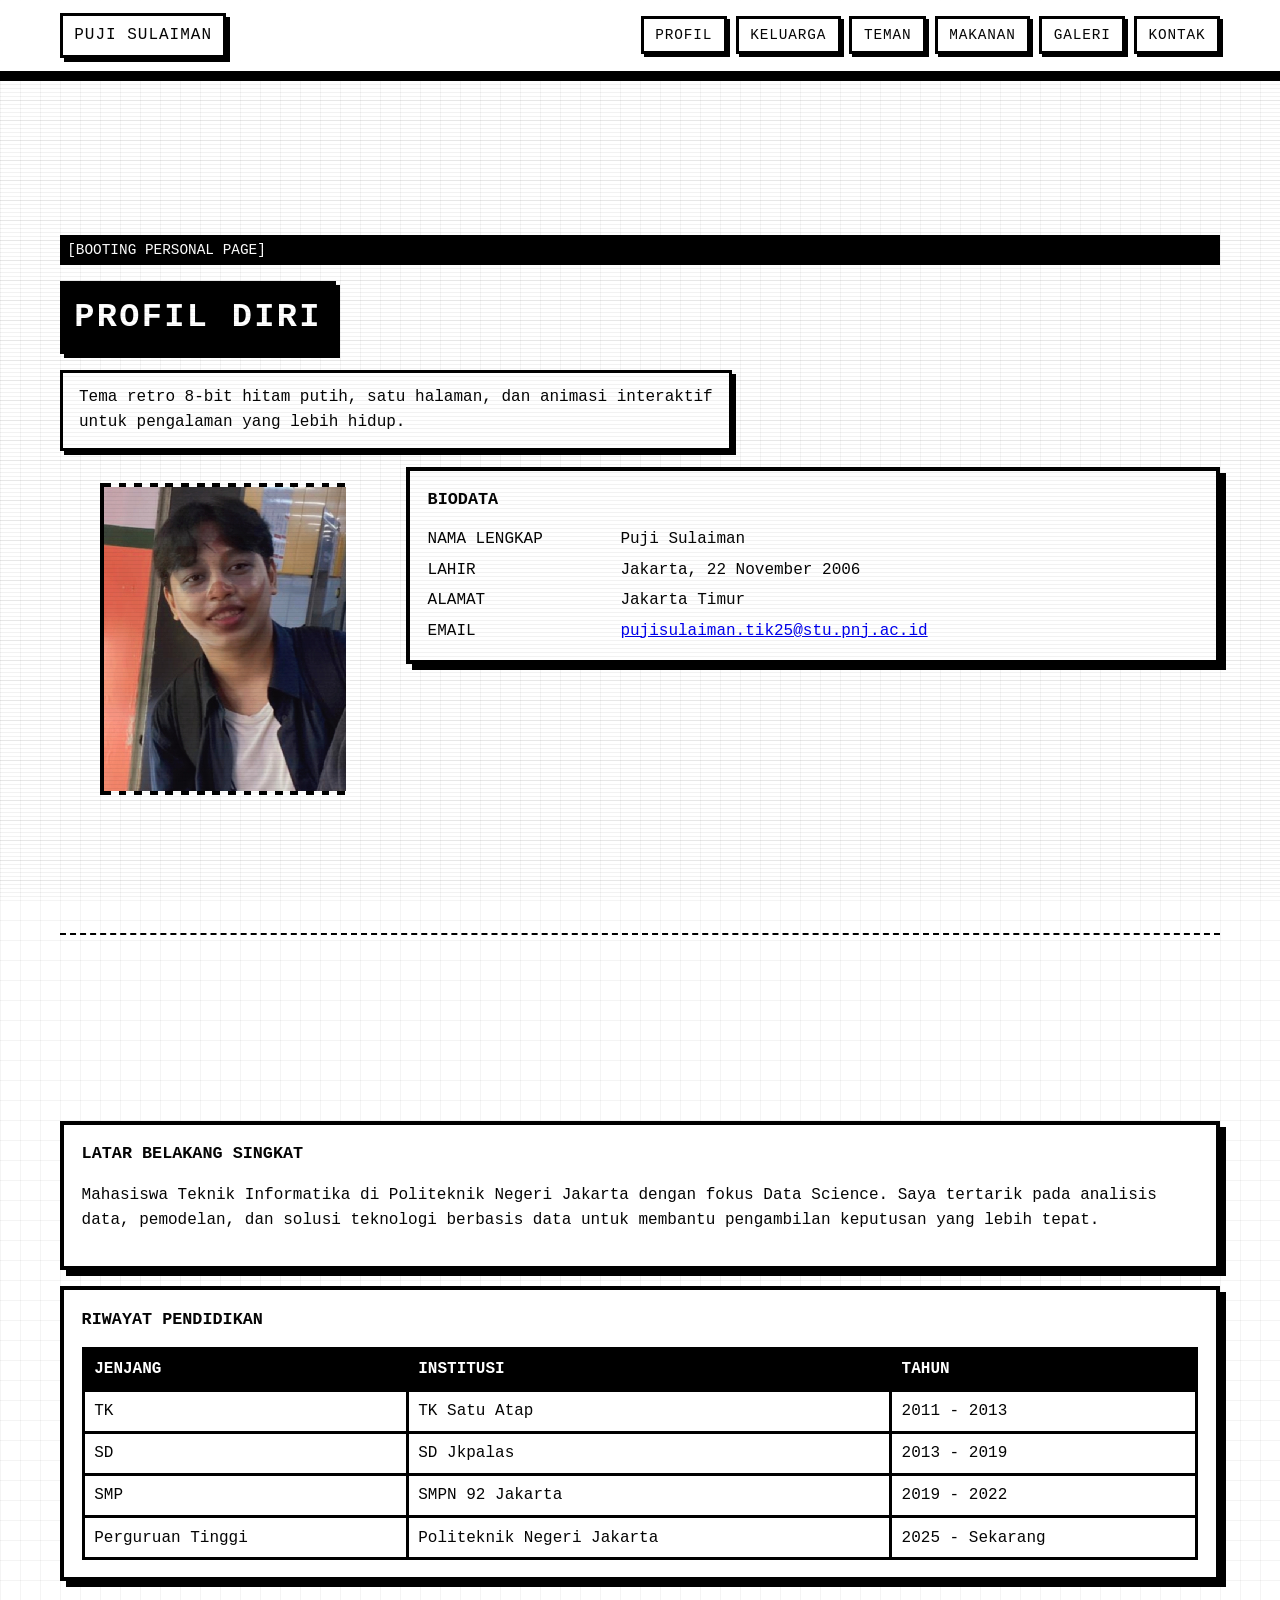
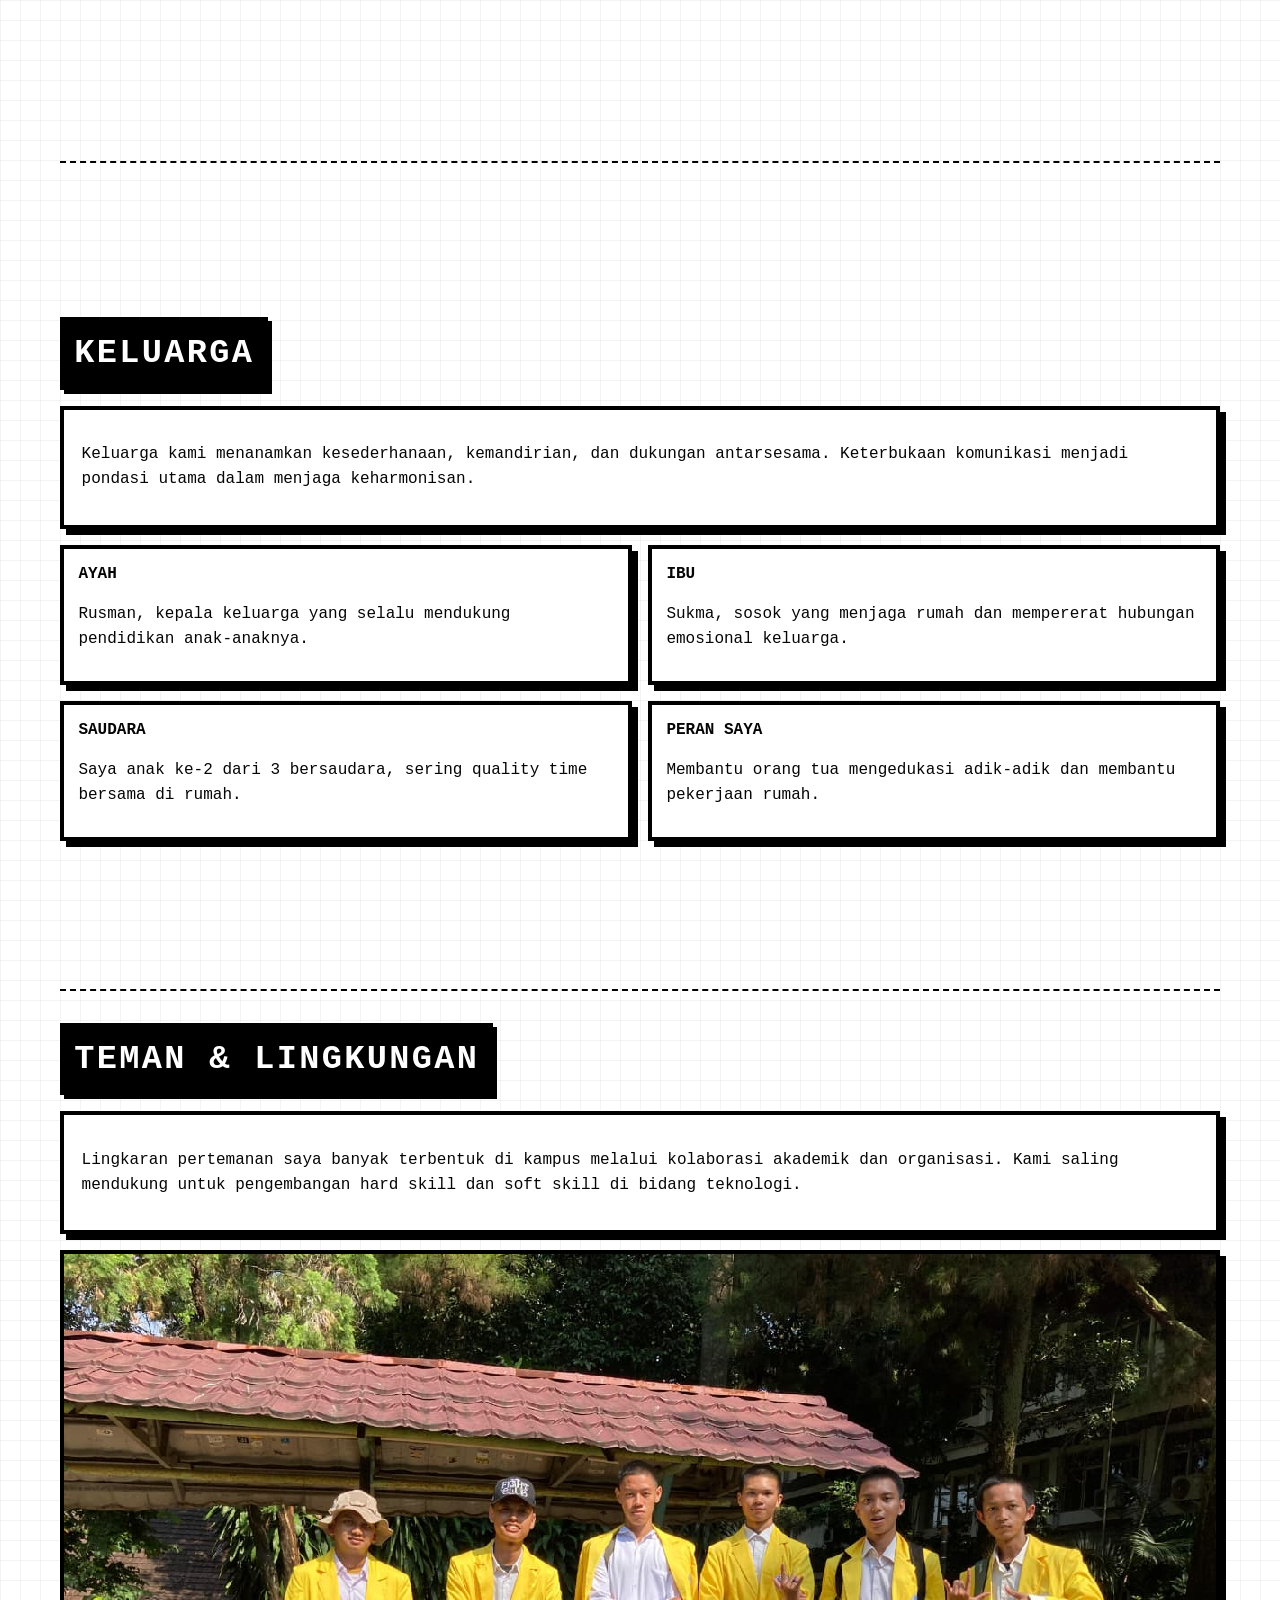
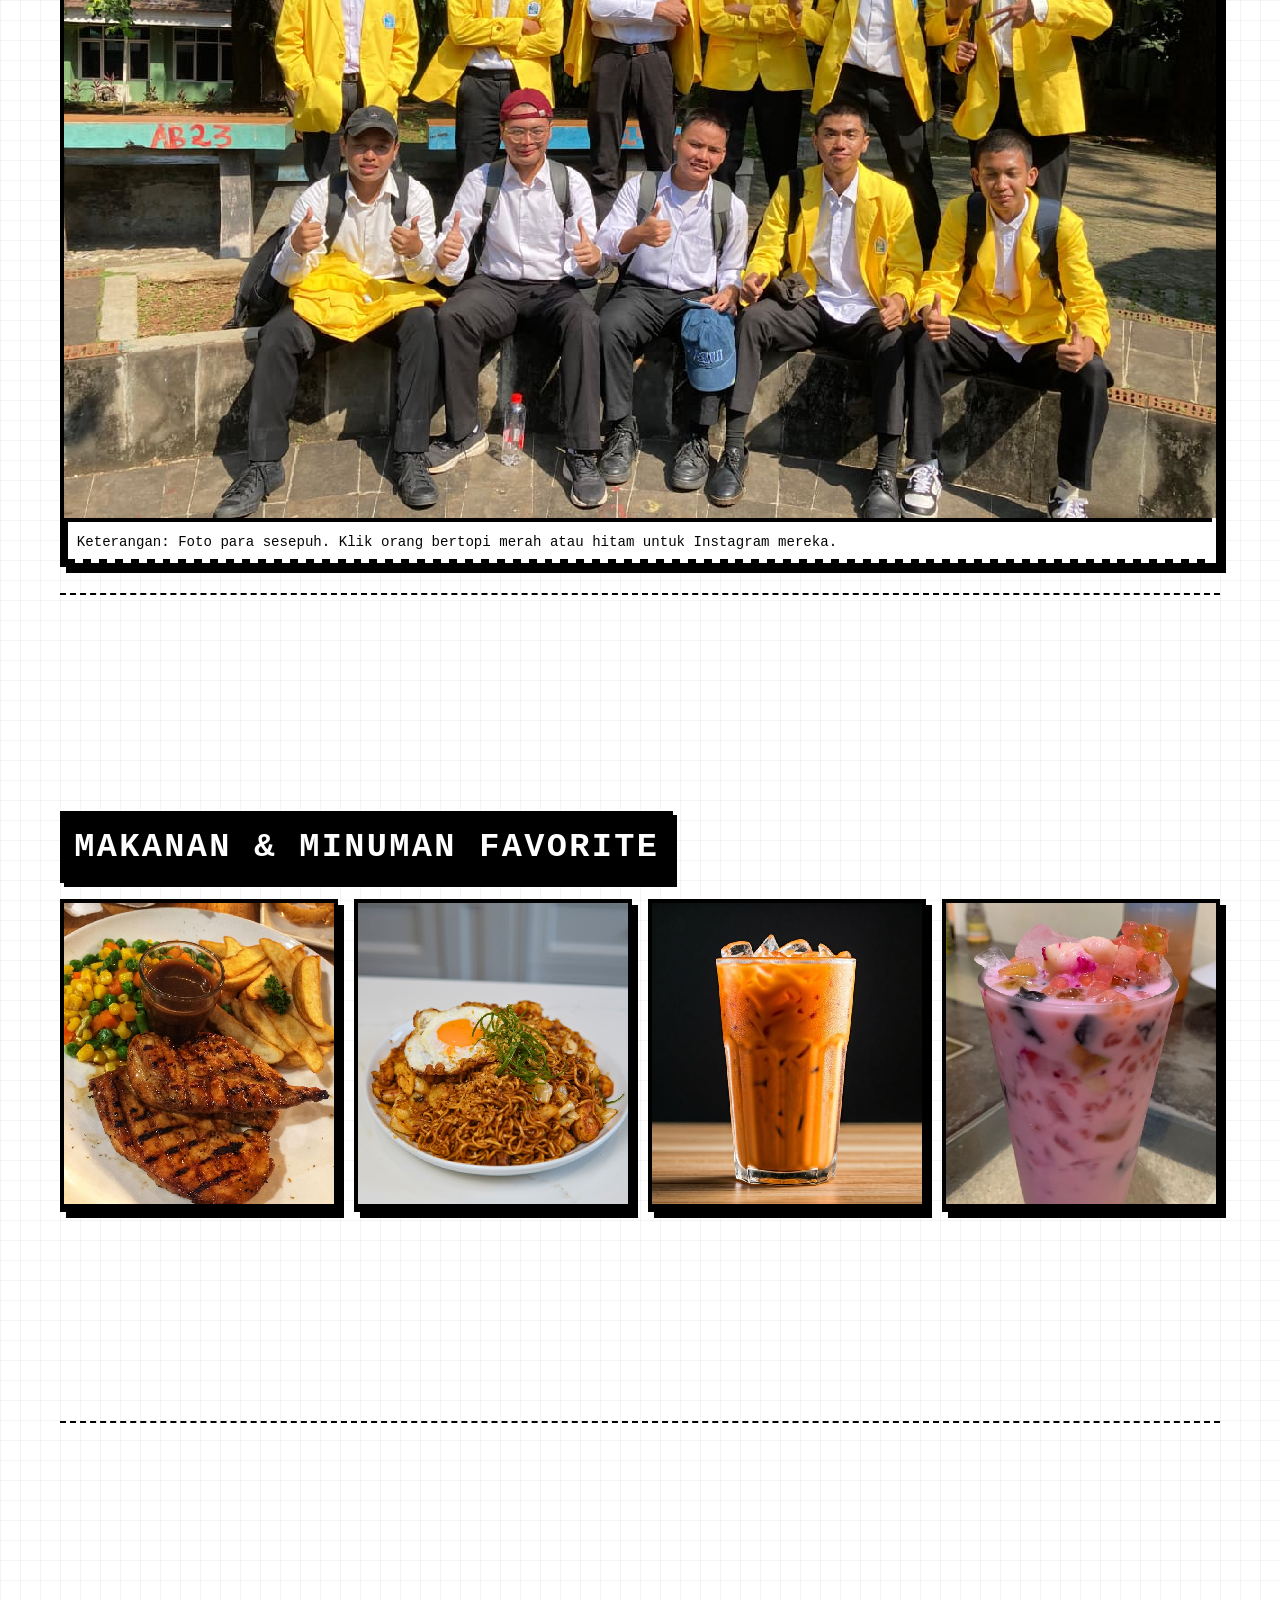
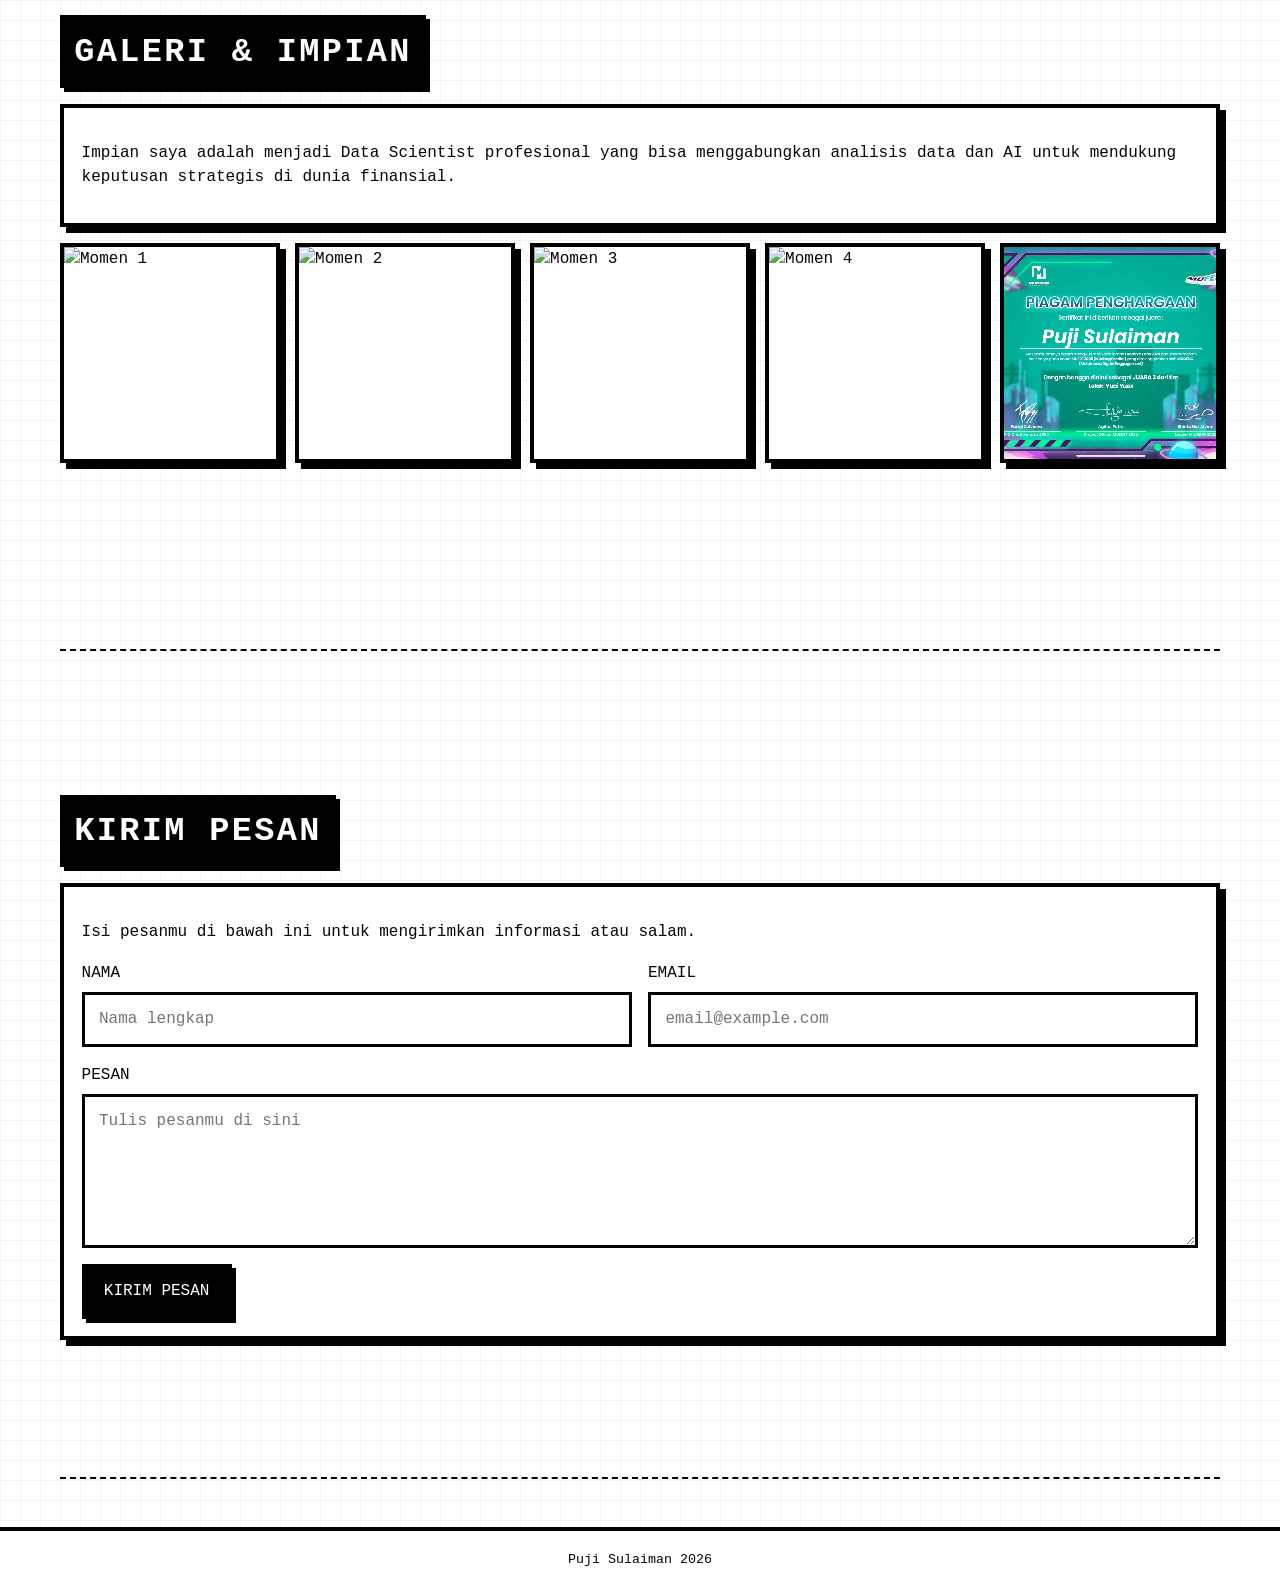
==== index.html @ 62169791 "first commit" ====
<!DOCTYPE html>
<html lang="id">
<head>
  <meta charset="UTF-8">
  <meta name="viewport" content="width=device-width, initial-scale=1.0">
  <meta name="description" content="Profil 8-bit satu halaman dengan efek scroll, hover, dan animasi.">
  <title>Profil Puji Sulaiman | One Page 8-bit</title>
  <link rel="stylesheet" href="css/style.css">
</head>
<body>
  <div class="scanline" aria-hidden="true"></div>

  <header class="site-header">
    <div class="site-header__inner">
      <a class="logo" href="#profil">Puji Sulaiman</a>
      <nav class="main-nav" aria-label="Menu utama">
        <ul>
          <li><a href="#profil">Profil</a></li>
          <li><a href="#keluarga">Keluarga</a></li>
          <li><a href="#teman">Teman</a></li>
          <li><a href="#makanan">Makanan</a></li>
          <li><a href="#galeri">Galeri</a></li>
          <li><a href="#kontak">Kontak</a></li>
        </ul>
      </nav>
    </div>
  </header>

  <main>
    <section id="profil" class="screen-panel intro-panel reveal">
      <p class="system-tag">[BOOTING PERSONAL PAGE]</p>
      <h1 class="page-title">Profil Diri</h1>
      <p class="lead">
        Tema retro 8-bit hitam putih, satu halaman, dan animasi interaktif untuk pengalaman yang lebih hidup.
      </p>
      <div class="hero-grid">
        <figure class="profile-photo animated-border">
          <img src="images/me.jpeg" alt="Foto diri pemilik halaman">
        </figure>

        <section class="card reveal">
          <h2>Biodata</h2>
          <dl class="biodata">
            <dt>Nama lengkap</dt>
            <dd>Puji Sulaiman</dd>
            <dt>Lahir</dt>
            <dd>Jakarta, 22 November 2006</dd>
            <dt>Alamat</dt>
            <dd>Jakarta Timur</dd>
            <dt>Email</dt>
            <dd><a href="mailto:pujisulaiman.tik25@stu.pnj.ac.id">pujisulaiman.tik25@stu.pnj.ac.id</a></dd>
          </dl>
        </section>
      </div>
    </section>

    <section class="screen-panel reveal">
      <div class="card">
        <h2>Latar belakang singkat</h2>
        <p>
          Mahasiswa Teknik Informatika di Politeknik Negeri Jakarta dengan fokus Data Science.
          Saya tertarik pada analisis data, pemodelan, dan solusi teknologi berbasis data untuk
          membantu pengambilan keputusan yang lebih tepat.
        </p>
      </div>
      <div class="card">
        <h2>Riwayat pendidikan</h2>
        <table class="edu">
          <thead>
            <tr>
              <th>Jenjang</th>
              <th>Institusi</th>
              <th>Tahun</th>
            </tr>
          </thead>
          <tbody>
            <tr>
              <td>TK</td>
              <td>TK Satu Atap</td>
              <td>2011 - 2013</td>
            </tr>
            <tr>
              <td>SD</td>
              <td>SD Jkpalas</td>
              <td>2013 - 2019</td>
            </tr>
            <tr>
              <td>SMP</td>
              <td>SMPN 92 Jakarta</td>
              <td>2019 - 2022</td>
            </tr>
            <tr>
              <td>Perguruan Tinggi</td>
              <td>Politeknik Negeri Jakarta</td>
              <td>2025 - Sekarang</td>
            </tr>
          </tbody>
        </table>
      </div>
    </section>

    <section id="keluarga" class="screen-panel reveal">
      <h2 class="section-title">Keluarga</h2>
      <div class="card">
        <p>
          Keluarga kami menanamkan kesederhanaan, kemandirian, dan dukungan antarsesama.
          Keterbukaan komunikasi menjadi pondasi utama dalam menjaga keharmonisan.
        </p>
      </div>
      <div class="grid-2">
        <article class="member-card reveal"><h3>Ayah</h3><p>Rusman, kepala keluarga yang selalu mendukung pendidikan anak-anaknya.</p></article>
        <article class="member-card reveal"><h3>Ibu</h3><p>Sukma, sosok yang menjaga rumah dan mempererat hubungan emosional keluarga.</p></article>
        <article class="member-card reveal"><h3>Saudara</h3><p>Saya anak ke-2 dari 3 bersaudara, sering quality time bersama di rumah.</p></article>
        <article class="member-card reveal"><h3>Peran Saya</h3><p>Membantu orang tua mengedukasi adik-adik dan membantu pekerjaan rumah.</p></article>
      </div>
    </section>

    <section id="teman" class="screen-panel reveal">
      <h2 class="section-title">Teman & Lingkungan</h2>
      <div class="card">
        <p>
          Lingkaran pertemanan saya banyak terbentuk di kampus melalui kolaborasi akademik dan organisasi.
          Kami saling mendukung untuk pengembangan hard skill dan soft skill di bidang teknologi.
        </p>
      </div>
      <figure class="wide-photo wide-photo--hotspots animated-border reveal">
        <div class="wide-photo__media">
          <img src="images/fren.jpeg" alt="Foto bersama teman">
          <a
            class="wide-photo__hotspot wide-photo__hotspot--jahir"
            href="https://www.instagram.com/jahirishere.js?igsh=ZWtrejhicGo3c2U="
            target="_blank"
            rel="noopener noreferrer"
            aria-label="Buka Instagram Jahir (topi merah)"
          ></a>
          <a
            class="wide-photo__hotspot wide-photo__hotspot--farkhan"
            href="https://www.instagram.com/farkhanabdilah_?igsh=OWkzNDl4azd2ZHVj"
            target="_blank"
            rel="noopener noreferrer"
            aria-label="Buka Instagram Farkhan (topi hitam)"
          ></a>
        </div>
        <figcaption>Keterangan: Foto para sesepuh. Klik orang bertopi merah atau hitam untuk Instagram mereka.</figcaption>
      </figure>
    </section>

    <section id="makanan" class="screen-panel reveal">
      <h2 class="section-title">Makanan & Minuman Favorite</h2>
      <div class="hobby-list">
        <article class="hobby-item reveal">
          <img src="images/ayam.jpg" alt="Steak Ayam" class="food-photo">
          <div class="food-info"><h3>Steak Ayam</h3><p>Rasanya kompleks dan teksturnya empuk.</p></div>
        </article>
        <article class="hobby-item reveal">
          <img src="images/mie.jpg" alt="Mie Goreng" class="food-photo">
          <div class="food-info"><h3>Mie Goreng</h3><p>Mudah dibuat, murah, dan cocok kapan saja.</p></div>
        </article>
        <article class="hobby-item reveal">
          <img src="images/teh.jpg" alt="Teh Tarik" class="food-photo">
          <div class="food-info"><h3>Teh Tarik</h3><p>Manisnya pas dan menyegarkan.</p></div>
        </article>
        <article class="hobby-item reveal">
          <img src="images/Es.jpg" alt="Es Teler" class="food-photo">
          <div class="food-info"><h3>Es Teler</h3><p>Manis dan isiannya bervariasi.</p></div>
        </article>
      </div>
    </section>

    <section id="galeri" class="screen-panel reveal">
      <h2 class="section-title">Galeri & Impian</h2>
      <div class="card">
        <p>
          Impian saya adalah menjadi Data Scientist profesional yang bisa menggabungkan analisis data dan AI
          untuk mendukung keputusan strategis di dunia finansial.
        </p>
      </div>
      <div class="gallery-grid">
        <div class="gallery-item reveal"><img src="images/1.jpeg" alt="Momen 1"></div>
        <div class="gallery-item reveal"><img src="images/2.jpeg" alt="Momen 2"></div>
        <div class="gallery-item reveal"><img src="images/3.jpeg" alt="Momen 3"></div>
        <div class="gallery-item reveal"><img src="images/4.jpeg" alt="Momen 4"></div>
        <div class="gallery-item reveal"><img src="images/5.jpeg" alt="Momen 5"></div>
      </div>
    </section>

    <section id="kontak" class="screen-panel reveal">
      <h2 class="section-title">Kirim Pesan</h2>
      <section class="card">
        <p>Isi pesanmu di bawah ini untuk mengirimkan informasi atau salam.</p>
        <form action="#" method="post" class="contact-form">
          <div class="contact-field">
            <label for="nama">Nama</label>
            <input type="text" id="nama" name="nama" placeholder="Nama lengkap" required>
          </div>
          <div class="contact-field">
            <label for="email">Email</label>
            <input type="email" id="email" name="email" placeholder="email@example.com" required>
          </div>
          <div class="contact-field contact-field--full">
            <label for="pesan">Pesan</label>
            <textarea id="pesan" name="pesan" rows="5" placeholder="Tulis pesanmu di sini" required></textarea>
          </div>
          <button type="submit" class="button">Kirim Pesan</button>
        </form>
      </section>
    </section>
  </main>

  <footer class="site-footer">
    <small>Puji Sulaiman 2026</small>
  </footer>
</body>
</html>
---- css/style.css ----
:root {
  --bg: #fff;
  --bg-soft: #f5f5f5;
  --ink: #050505;
  --ink-soft: #232323;
  --stroke: #000;
  --max: 1160px;
}

*,
*::before,
*::after {
  box-sizing: border-box;
}

html {
  scroll-behavior: smooth;
}

body {
  margin: 0;
  min-height: 100vh;
  color: var(--ink);
  background:
    linear-gradient(90deg, rgba(0, 0, 0, 0.045) 1px, transparent 1px) 0 0 / 20px 20px,
    linear-gradient(rgba(0, 0, 0, 0.045) 1px, transparent 1px) 0 0 / 20px 20px,
    var(--bg);
  font-family: Consolas, "Lucida Console", "Courier New", monospace;
  line-height: 1.55;
  animation: startup 0.9s steps(12) both;
}

.scanline {
  position: fixed;
  inset: 0;
  pointer-events: none;
  z-index: 5;
  background: repeating-linear-gradient(
    to bottom,
    rgba(0, 0, 0, 0.05) 0,
    rgba(0, 0, 0, 0.05) 1px,
    transparent 1px,
    transparent 4px
  );
}

.site-header {
  position: sticky;
  top: 0;
  z-index: 10;
  background: rgba(255, 255, 255, 0.95);
  border-bottom: 4px solid var(--stroke);
  box-shadow: 0 6px 0 #000;
  backdrop-filter: blur(2px);
}

.site-header__inner {
  width: min(100% - 1.3rem, var(--max));
  margin: 0 auto;
  padding: 0.8rem 0;
  display: flex;
  align-items: center;
  justify-content: space-between;
  gap: 1rem;
  flex-wrap: wrap;
}

.logo {
  color: var(--ink);
  text-decoration: none;
  text-transform: uppercase;
  letter-spacing: 1px;
  padding: 0.45rem 0.7rem;
  border: 3px solid var(--stroke);
  background: #fff;
  box-shadow: 4px 4px 0 #000;
}

.main-nav ul {
  margin: 0;
  padding: 0;
  list-style: none;
  display: flex;
  flex-wrap: wrap;
  gap: 0.55rem;
}

.main-nav a {
  text-decoration: none;
  color: var(--ink);
  text-transform: uppercase;
  font-size: 0.9rem;
  letter-spacing: 0.06em;
  padding: 0.5rem 0.72rem;
  border: 3px solid var(--stroke);
  box-shadow: 3px 3px 0 #000;
  background: #fff;
  transition: transform 0.2s steps(3), box-shadow 0.2s steps(3), background 0.2s;
}

.main-nav a:hover,
.main-nav a:focus-visible {
  transform: translate(2px, 2px);
  box-shadow: 1px 1px 0 #000;
  background: #000;
  color: #fff;
}

main {
  width: min(100% - 1.3rem, var(--max));
  margin: 0 auto;
  padding: 2rem 0 3rem;
}

.screen-panel {
  min-height: 92vh;
  padding: 2rem 0 1.6rem;
  border-bottom: 2px dashed #000;
  display: grid;
  align-content: center;
  gap: 1rem;
}

.system-tag {
  margin: 0;
  font-size: 0.9rem;
  background: #000;
  color: #fff;
  display: inline-block;
  padding: 0.25rem 0.45rem;
}

.page-title,
.section-title {
  margin: 0;
  text-transform: uppercase;
  letter-spacing: 0.07em;
  font-size: clamp(1.4rem, 3.2vw, 2.1rem);
  background: #000;
  color: #fff;
  padding: 0.45rem 0.7rem;
  border: 3px solid #000;
  display: inline-block;
  width: fit-content;
  box-shadow: 4px 4px 0 #000;
}

.lead {
  margin: 0;
  max-width: 70ch;
  border: 3px solid #000;
  padding: 0.8rem 1rem;
  background: #fff;
  box-shadow: 4px 4px 0 #000;
}

.hero-grid {
  display: grid;
  gap: 1rem;
}

@media (min-width: 800px) {
  .hero-grid {
    grid-template-columns: minmax(220px, 330px) 1fr;
    align-items: start;
  }
}

.card,
.member-card,
.hobby-item,
.gallery-item,
.wide-photo {
  border: 4px solid #000;
  background: #fff;
  box-shadow: 6px 6px 0 #000;
}

.card {
  padding: 1.05rem 1.1rem;
}

.card h2 {
  margin-top: 0;
  font-size: 1.05rem;
  text-transform: uppercase;
}

.animated-border {
  position: relative;
  overflow: hidden;
}

.animated-border::before {
  content: "";
  position: absolute;
  inset: 0;
  pointer-events: none;
  border: 4px solid transparent;
  border-image: repeating-linear-gradient(
    90deg,
    #000 0 8px,
    #fff 8px 16px
  ) 1;
  animation: borderMove 4s linear infinite;
}

.profile-photo {
  aspect-ratio: 4 / 5;
  background: var(--bg-soft);
  transform-origin: center;
  animation: sway 6s ease-in-out infinite;
  transition: transform 0.35s ease;
}

.profile-photo:hover {
  transform: rotate(2deg) scale(1.03);
}

.profile-photo img,
.wide-photo img,
.food-photo,
.gallery-item img {
  width: 100%;
  height: 100%;
  object-fit: cover;
  display: block;
  image-rendering: pixelated;
}

.wide-photo {
  margin: 0;
  overflow: hidden;
  transition: transform 0.3s ease;
}

.wide-photo:hover {
  transform: perspective(1100px) rotateX(2deg) rotateY(-2deg) translateY(-4px);
}

/* Area klik di atas foto (persentase relatif ke gambar; sesuaikan jika crop beda) */
.wide-photo__media {
  position: relative;
  display: block;
  overflow: hidden;
}

.wide-photo--hotspots .wide-photo__media img {
  height: auto;
}

.wide-photo__hotspot {
  position: absolute;
  z-index: 2;
  cursor: pointer;
  border: 0;
  padding: 0;
  background: transparent;
  transition: box-shadow 0.2s ease, outline-offset 0.2s ease;
}

.wide-photo__hotspot:hover {
  box-shadow: inset 0 0 0 3px rgba(0, 0, 0, 0.35);
}

.wide-photo__hotspot:focus-visible {
  outline: 3px solid #000;
  outline-offset: -3px;
  box-shadow: inset 0 0 0 2px #fff;
}

/* Jahir — depan, topi merah, sekitar kedua dari kiri */
.wide-photo__hotspot--jahir {
  left: 20%;
  top: 48%;
  width: 15%;
  height: 42%;
}

/* Farkhan — belakang, topi hitam, sekitar kedua dari kiri */
.wide-photo__hotspot--farkhan {
  left: 15%;
  top: 6%;
  width: 14%;
  height: 40%;
}

.wide-photo figcaption {
  border-top: 4px solid #000;
  padding: 0.6rem 0.8rem;
  font-size: 0.88rem;
}

dl.biodata {
  display: grid;
  grid-template-columns: minmax(130px, 180px) 1fr;
  gap: 0.35rem 0.8rem;
  margin: 0;
}

dl.biodata dt {
  text-transform: uppercase;
}

dl.biodata dd {
  margin: 0;
}

.grid-2 {
  display: grid;
  gap: 1rem;
}

@media (min-width: 760px) {
  .grid-2 {
    grid-template-columns: repeat(2, minmax(0, 1fr));
  }
}

.member-card {
  padding: 0.8rem 0.9rem;
  transition: transform 0.2s steps(3), box-shadow 0.2s steps(3);
}

.member-card:hover,
.hobby-item:hover,
.gallery-item:hover,
.card:hover {
  transform: translate(-2px, -2px);
  box-shadow: 8px 8px 0 #000;
}

.member-card h3,
.food-info h3 {
  margin: 0 0 0.35rem;
  text-transform: uppercase;
  font-size: 1rem;
}

.hobby-list {
  display: grid;
  grid-template-columns: repeat(auto-fit, minmax(220px, 1fr));
  gap: 1rem;
}

.hobby-item {
  overflow: hidden;
  transition: transform 0.2s steps(3), box-shadow 0.2s steps(3);
}

.food-photo {
  aspect-ratio: 4 / 3;
  border-bottom: 4px solid #000;
  transition: transform 0.35s ease;
}

.hobby-item:hover .food-photo {
  transform: scale(1.07);
}

.food-info {
  padding: 0.7rem 0.8rem;
}

.food-info p {
  margin: 0;
}

.gallery-grid {
  display: grid;
  grid-template-columns: repeat(auto-fit, minmax(180px, 1fr));
  gap: 0.95rem;
}

.gallery-item {
  aspect-ratio: 1 / 1;
  overflow: hidden;
  transition: transform 0.2s steps(3), box-shadow 0.2s steps(3);
}

table.edu {
  width: 100%;
  border-collapse: collapse;
}

table.edu th,
table.edu td {
  border: 3px solid #000;
  padding: 0.45rem 0.6rem;
  text-align: left;
}

table.edu thead {
  background: #000;
  color: #fff;
  text-transform: uppercase;
}

.contact-form {
  display: grid;
  gap: 1rem;
}

@media (min-width: 760px) {
  .contact-form {
    grid-template-columns: repeat(2, minmax(0, 1fr));
  }

  .contact-field--full,
  .button {
    grid-column: 1 / -1;
  }
}

.contact-field {
  display: grid;
  gap: 0.4rem;
}

.contact-field label {
  text-transform: uppercase;
}

.contact-field input,
.contact-field textarea {
  width: 100%;
  border: 3px solid #000;
  background: #fff;
  padding: 0.75rem 0.9rem;
  font: inherit;
}

.button {
  width: fit-content;
  border: 3px solid #000;
  background: #000;
  color: #fff;
  font: inherit;
  text-transform: uppercase;
  padding: 0.75rem 1.2rem;
  box-shadow: 4px 4px 0 #000;
  cursor: pointer;
  transition: transform 0.2s steps(3), box-shadow 0.2s steps(3), background 0.2s;
}

.button:hover {
  transform: translate(-2px, -2px);
  box-shadow: 7px 7px 0 #000;
  background: #1d1d1d;
}

.site-footer {
  border-top: 4px solid #000;
  background: #fff;
  text-align: center;
  padding: 1rem;
}

.reveal {
  animation: fadeInUp both;
  animation-timeline: view();
  animation-range: entry 10% cover 35%;
}

@supports not (animation-timeline: view()) {
  .reveal {
    animation: fadeInUp 0.85s ease both;
  }
}

@keyframes sway {
  0%,
  100% { transform: rotate(0deg); }
  25% { transform: rotate(-2.2deg); }
  50% { transform: rotate(0deg); }
  75% { transform: rotate(2.2deg); }
}

@keyframes borderMove {
  0% { transform: translateX(0); }
  100% { transform: translateX(16px); }
}

@keyframes fadeInUp {
  from {
    opacity: 0.05;
    transform: translateY(34px) scale(0.98);
    filter: blur(2px);
  }
  to {
    opacity: 1;
    transform: translateY(0) scale(1);
    filter: blur(0);
  }
}

@keyframes startup {
  from {
    opacity: 0;
    letter-spacing: 0.03em;
  }
  to {
    opacity: 1;
    letter-spacing: 0;
  }
}

@media (max-width: 680px) {
  .site-header__inner {
    justify-content: center;
  }

  .logo {
    width: 100%;
    text-align: center;
  }

  .main-nav {
    width: 100%;
  }

  .main-nav ul {
    justify-content: center;
  }

  .screen-panel {
    min-height: auto;
    padding-top: 1.3rem;
  }
}
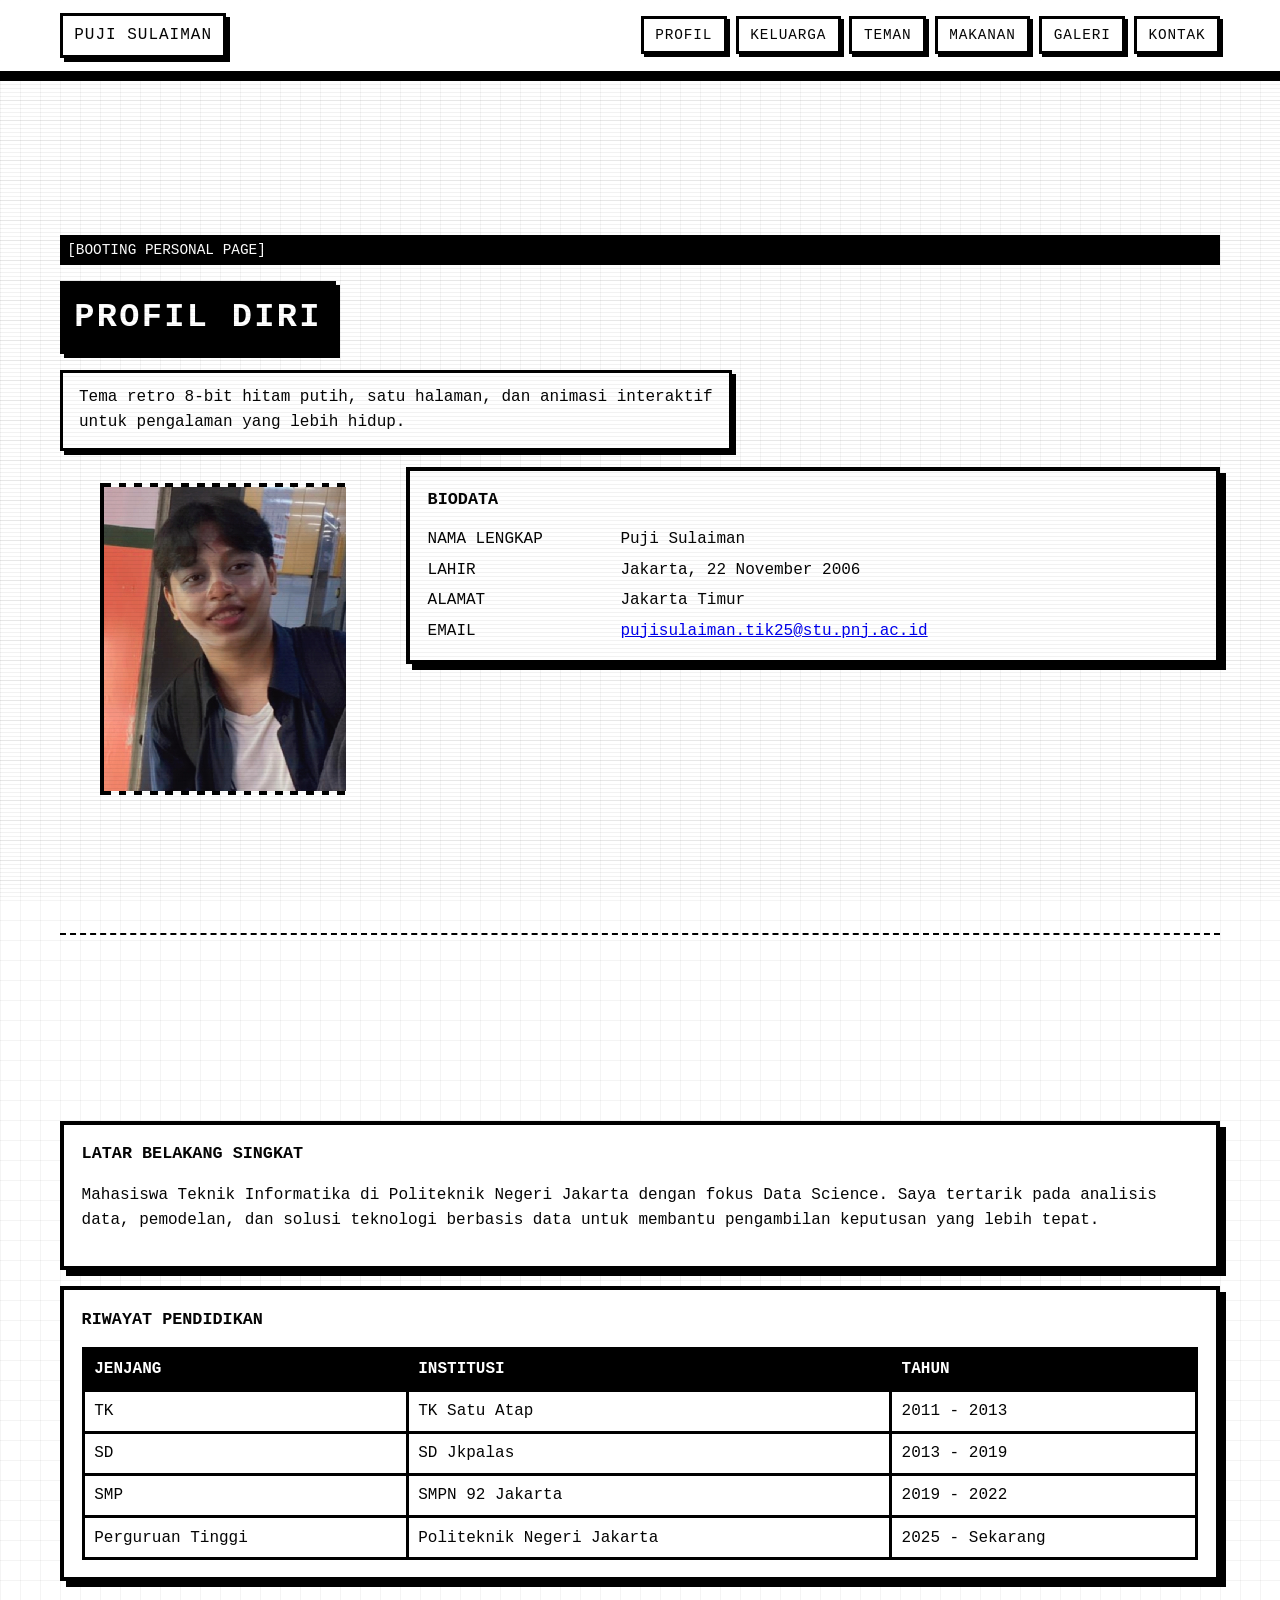
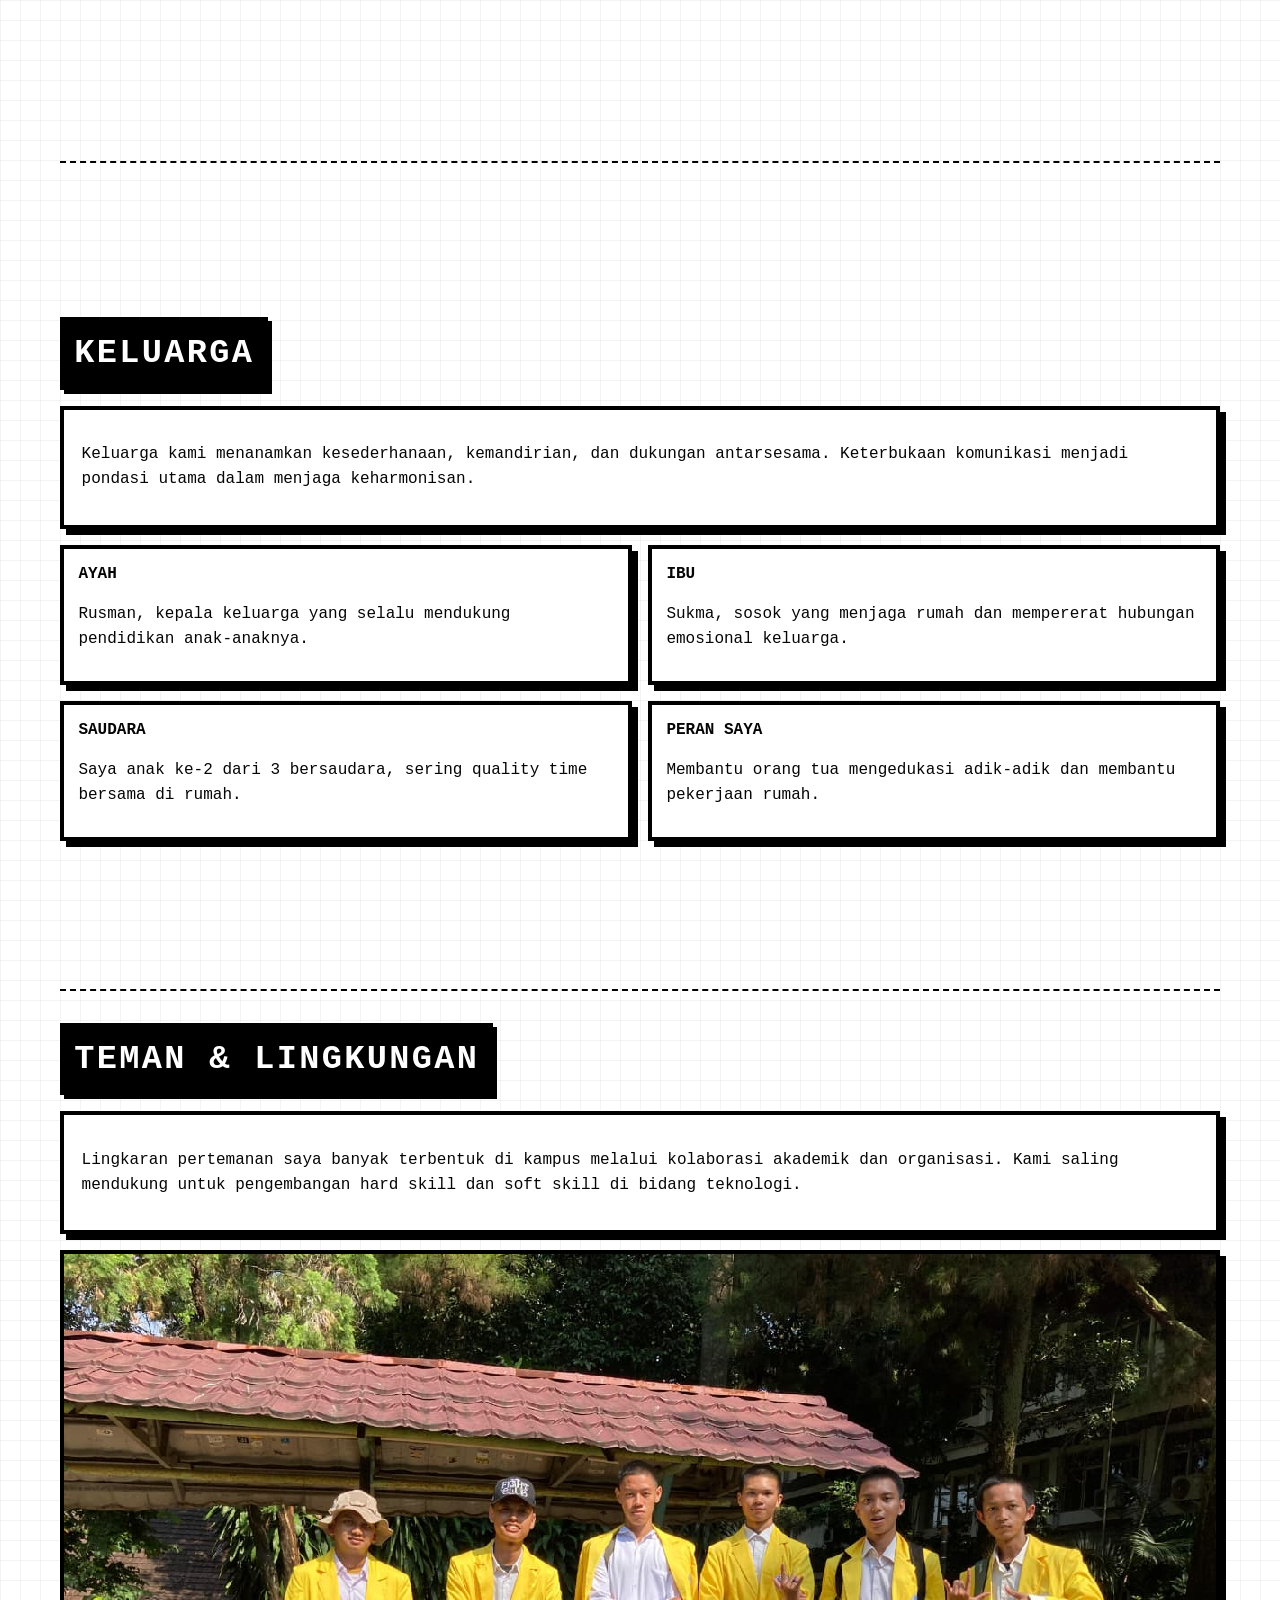
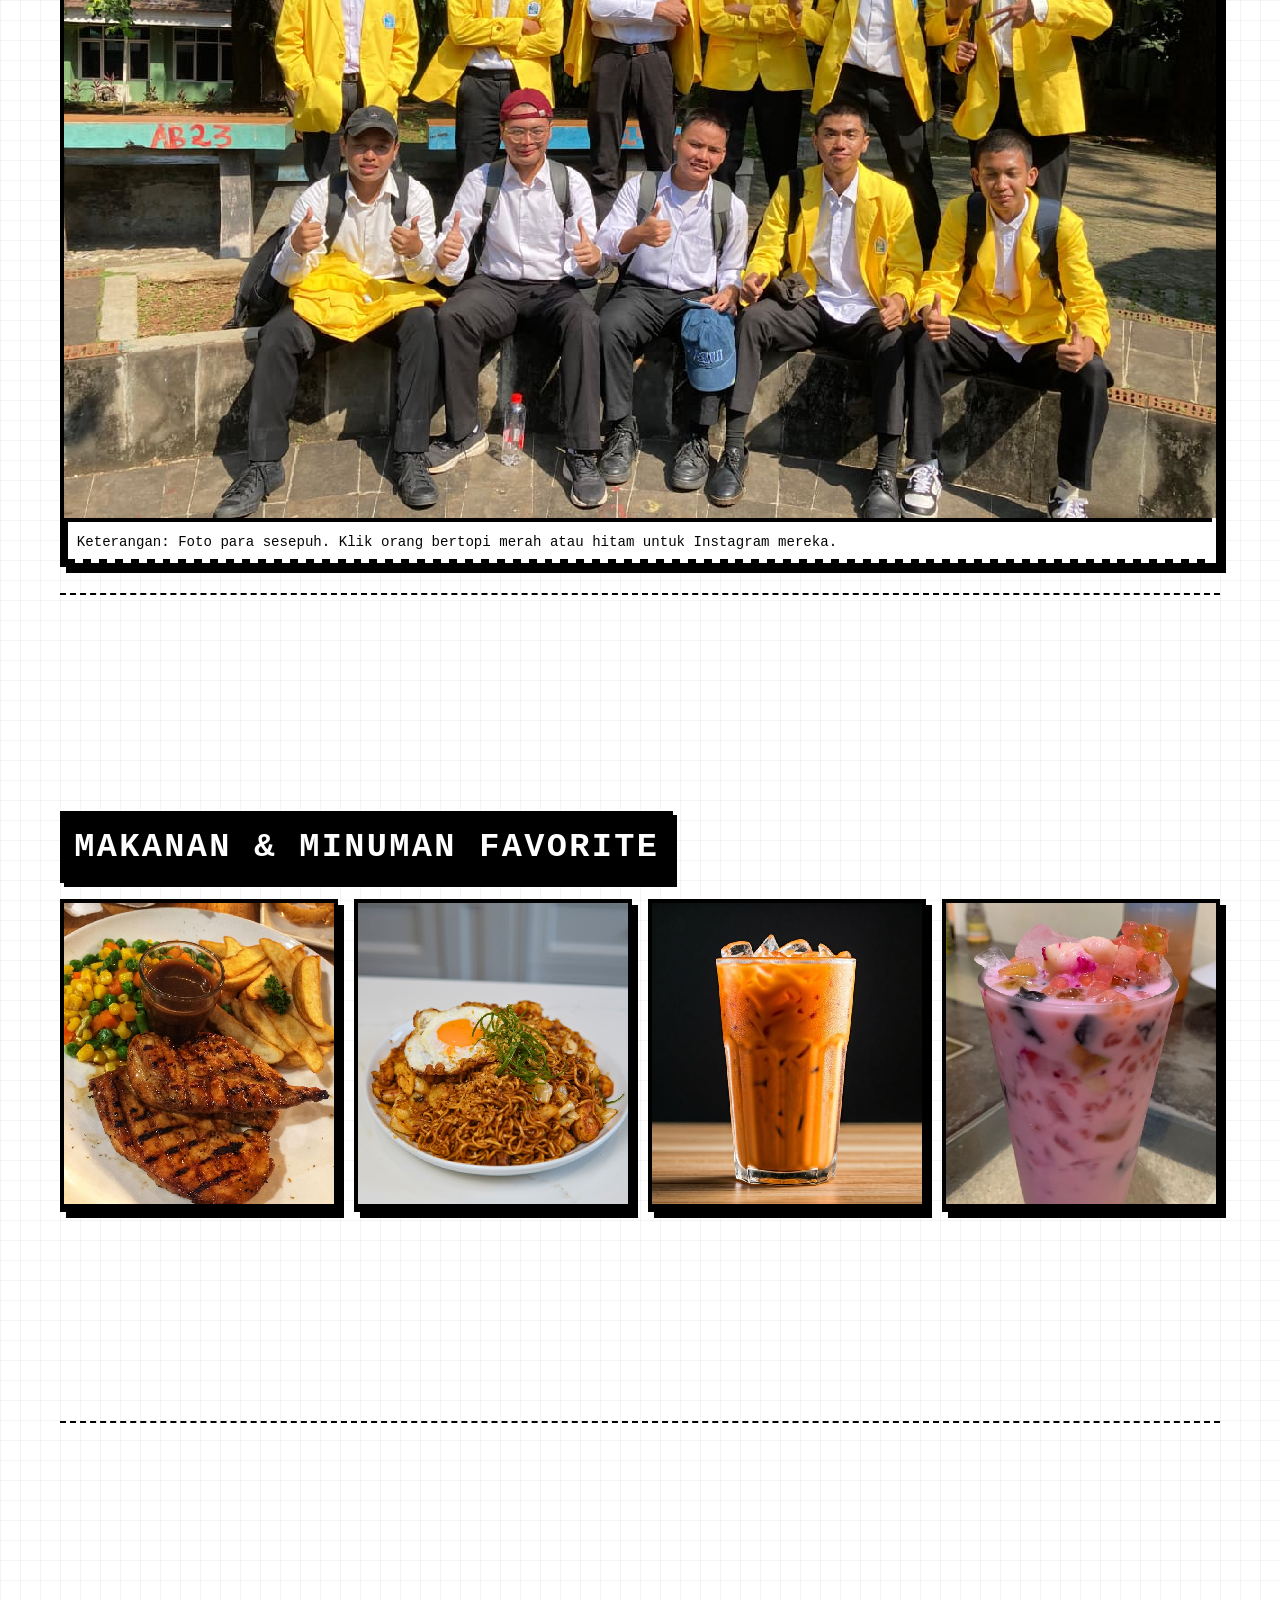
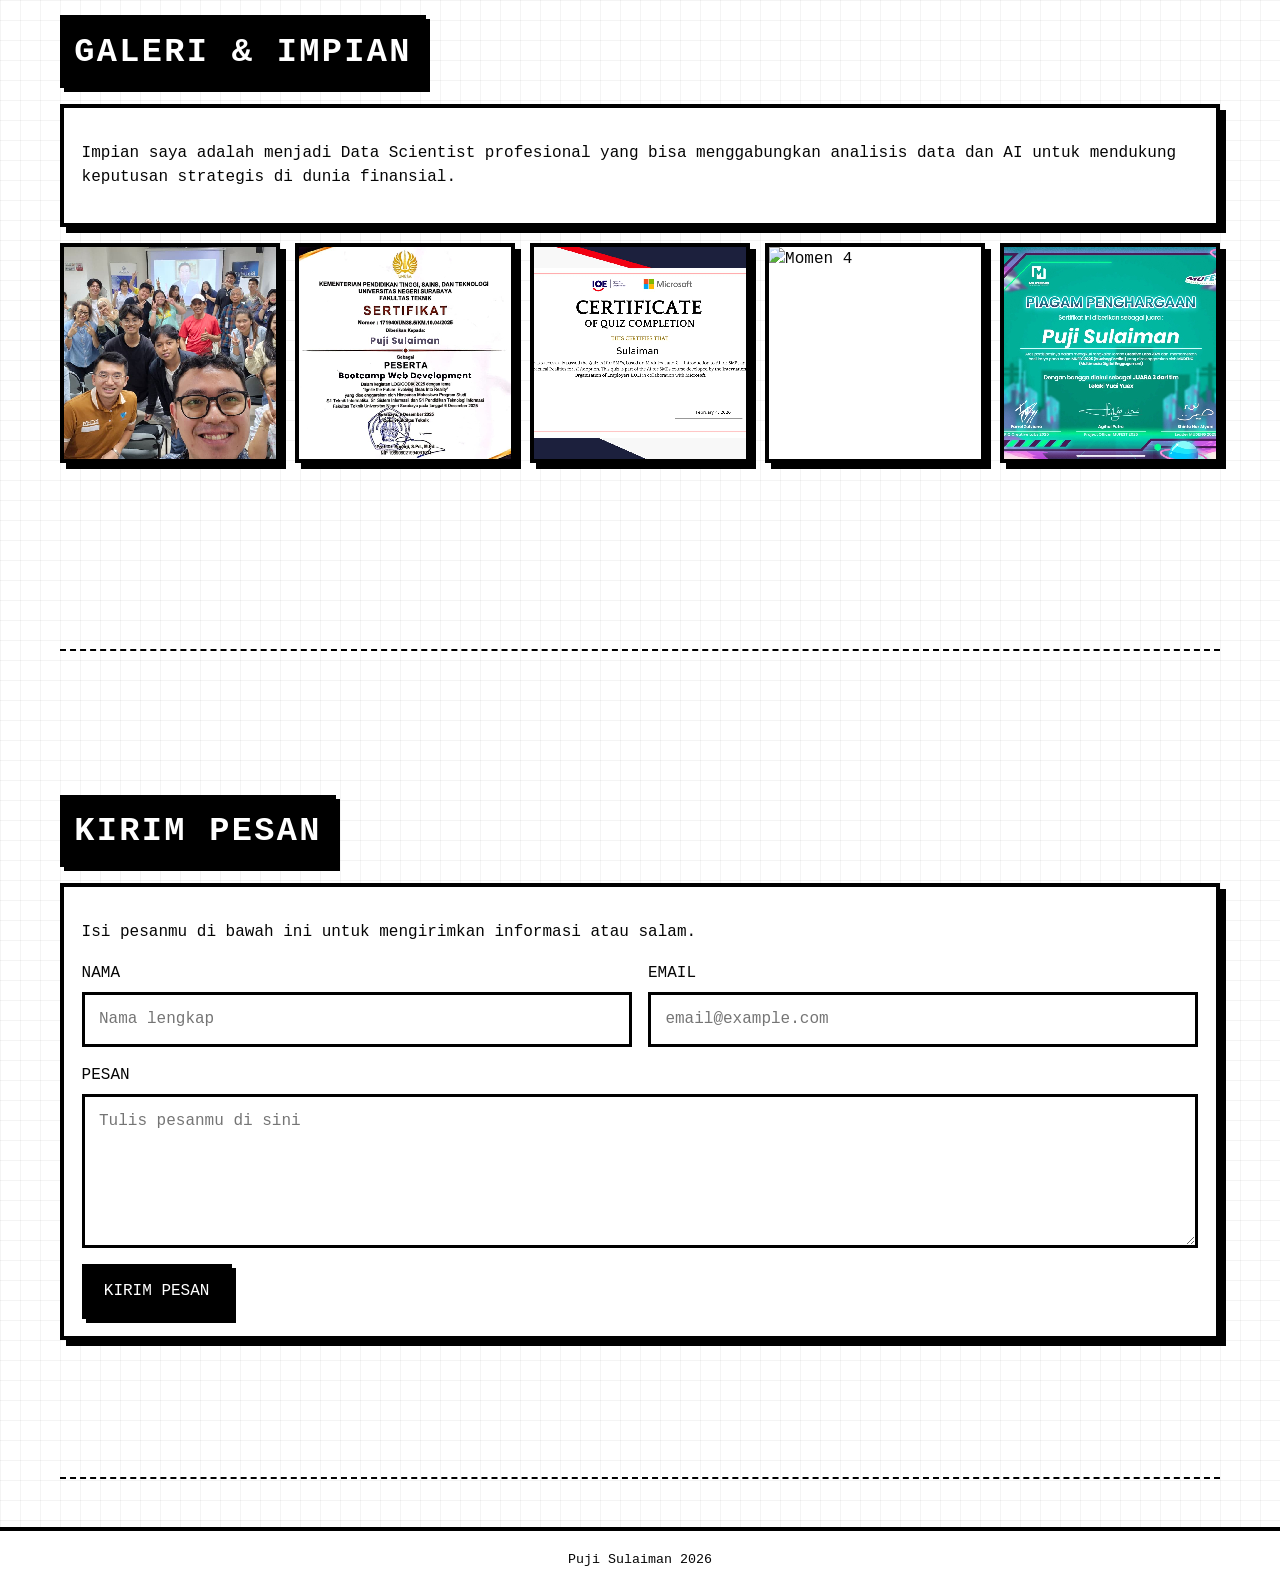
==== commit b137a8d8: "Update index.html" ====
--- a/index.html
+++ b/index.html
@@ -176,9 +176,9 @@
         </p>
       </div>
       <div class="gallery-grid">
-        <div class="gallery-item reveal"><img src="images/1.jpeg" alt="Momen 1"></div>
-        <div class="gallery-item reveal"><img src="images/2.jpeg" alt="Momen 2"></div>
-        <div class="gallery-item reveal"><img src="images/3.jpeg" alt="Momen 3"></div>
+        <div class="gallery-item reveal"><img src="images/net.jpeg" alt="Momen 1"></div>
+        <div class="gallery-item reveal"><img src="images/ser.jpeg" alt="Momen 2"></div>
+        <div class="gallery-item reveal"><img src="images/mic.jpeg" alt="Momen 3"></div>
         <div class="gallery-item reveal"><img src="images/4.jpeg" alt="Momen 4"></div>
         <div class="gallery-item reveal"><img src="images/5.jpeg" alt="Momen 5"></div>
       </div>
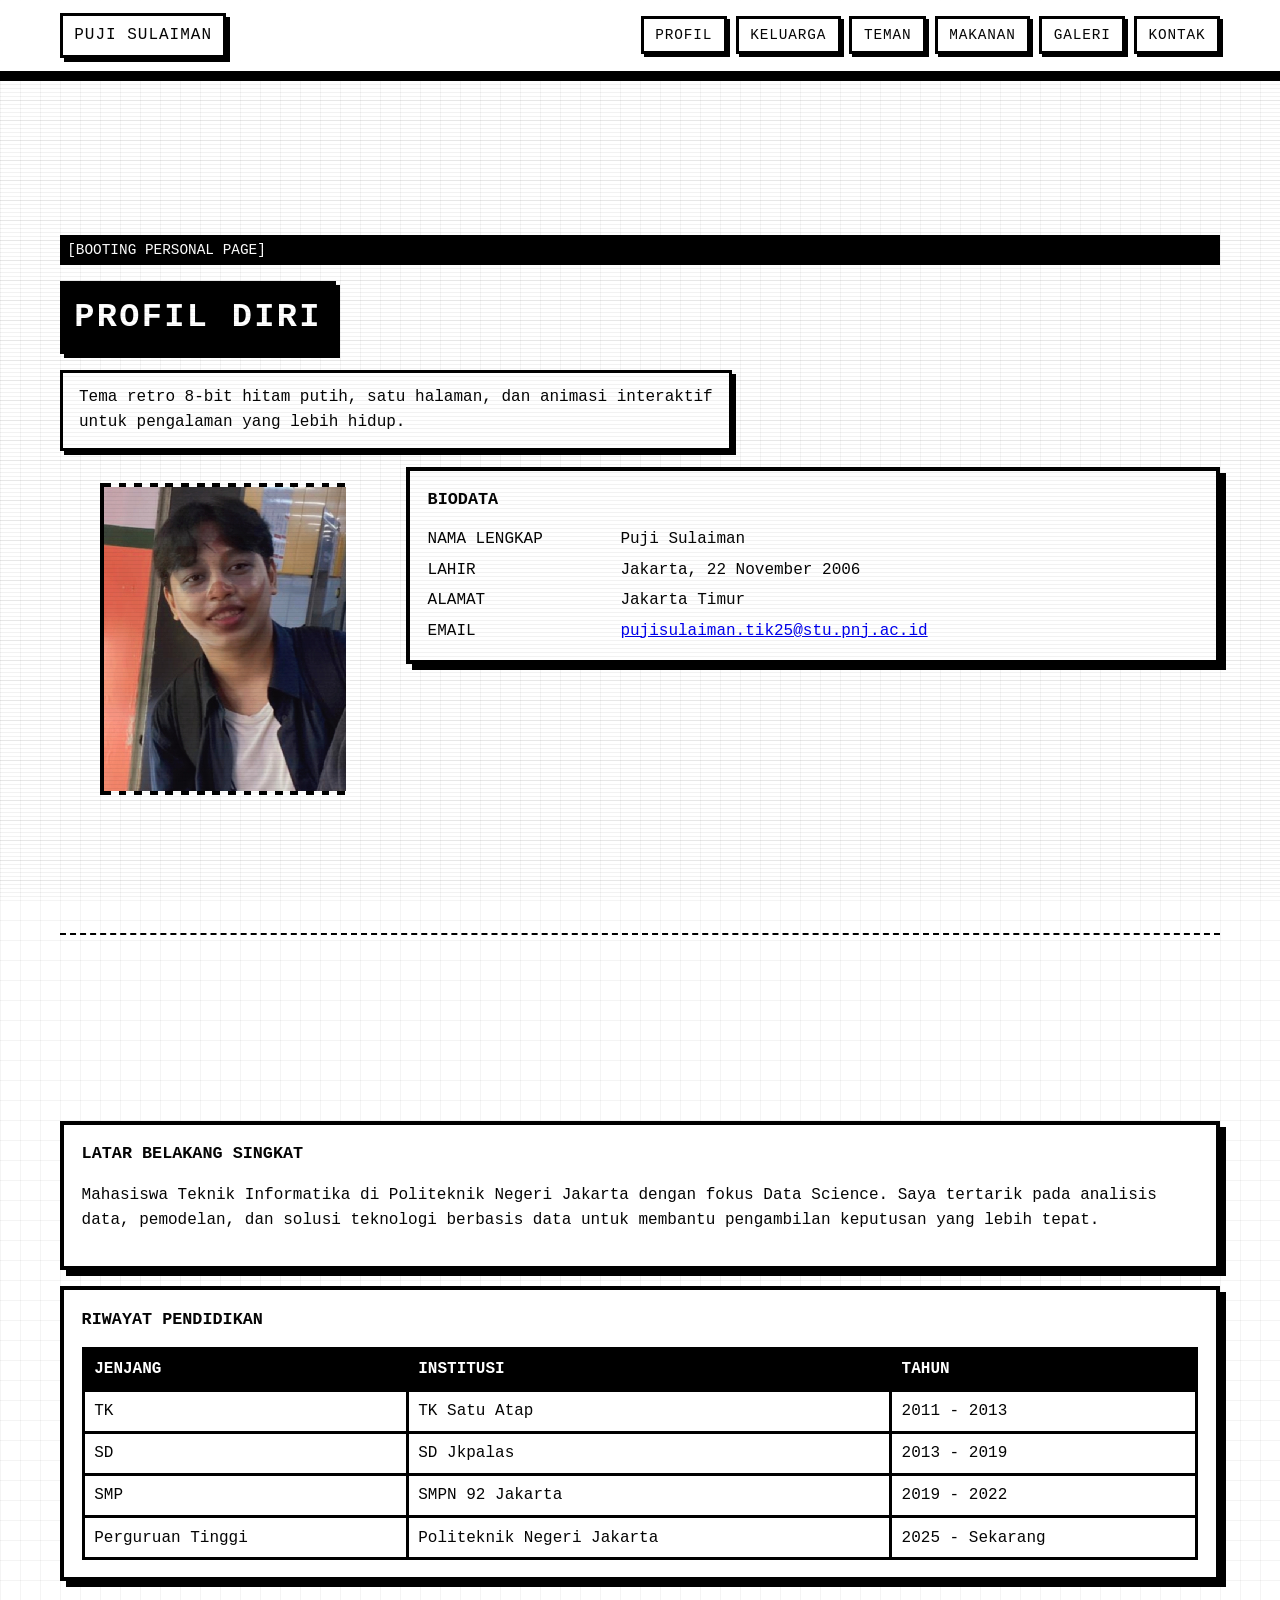
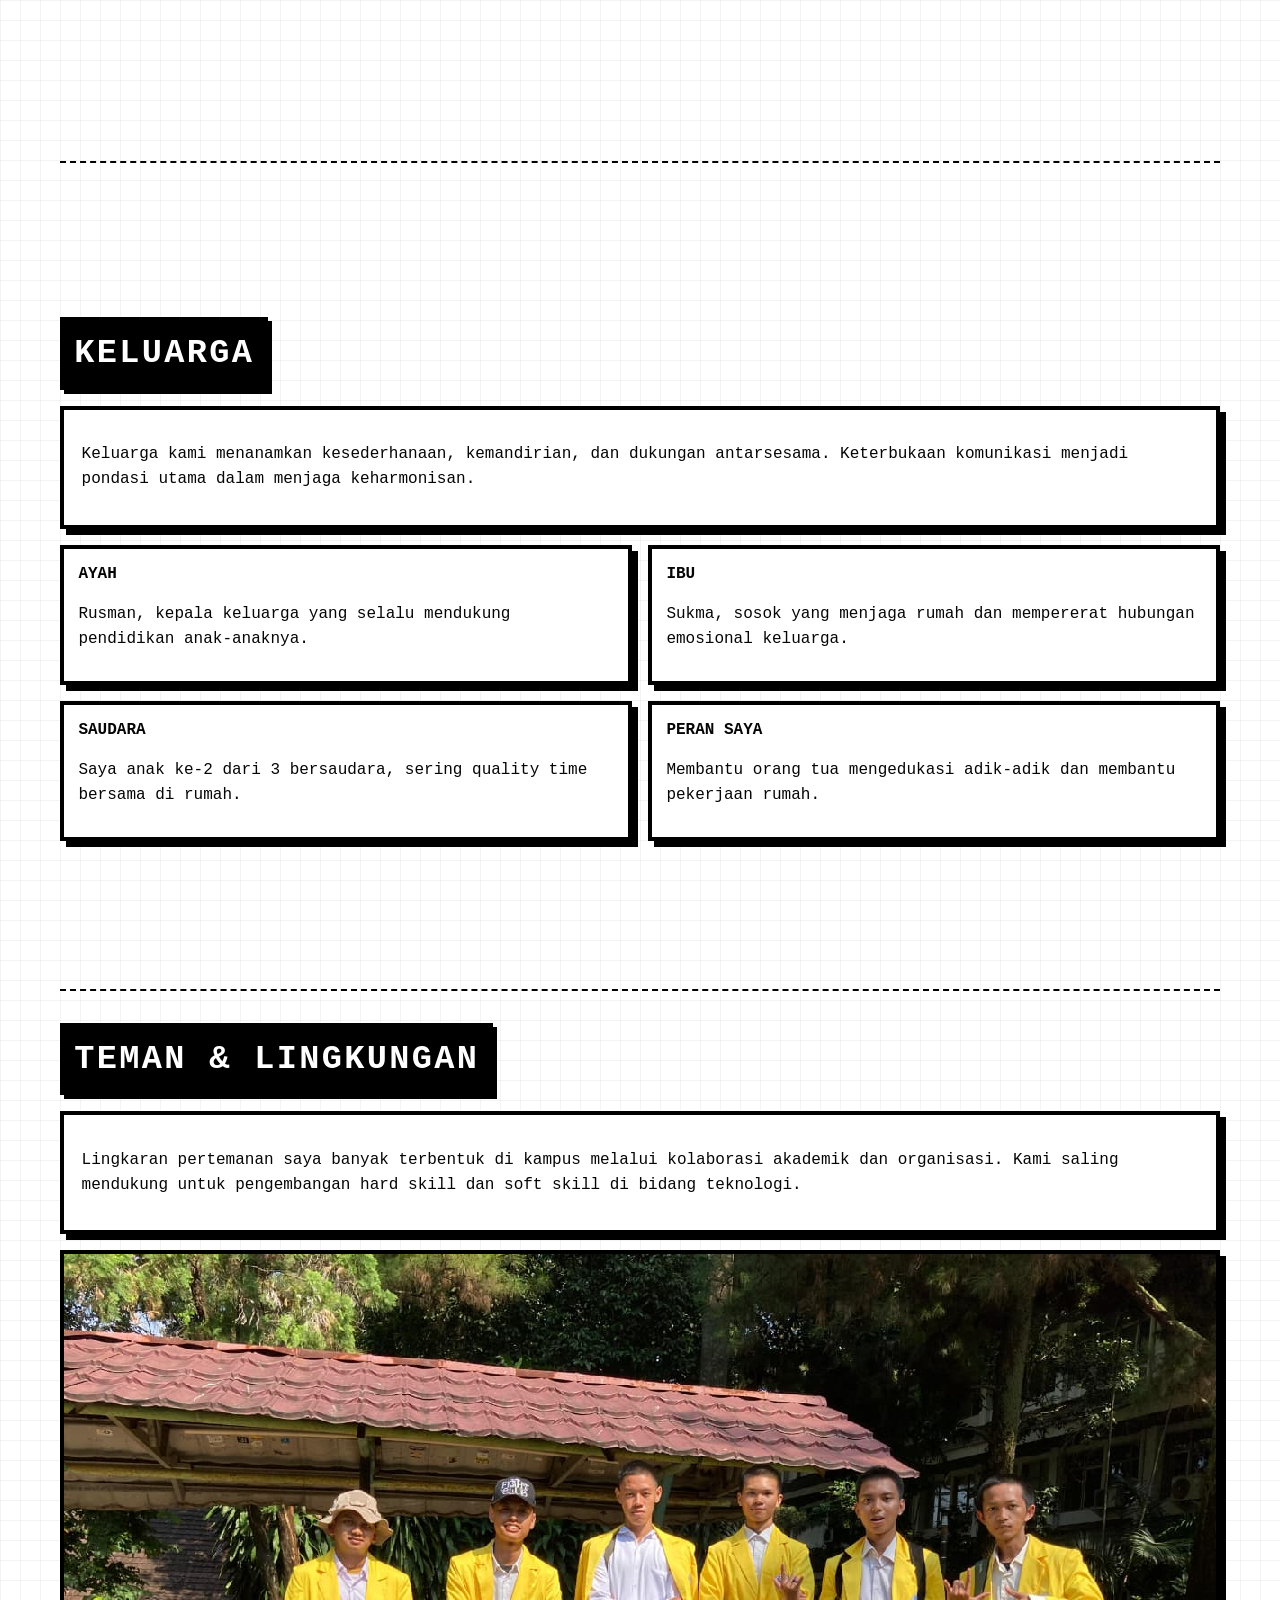
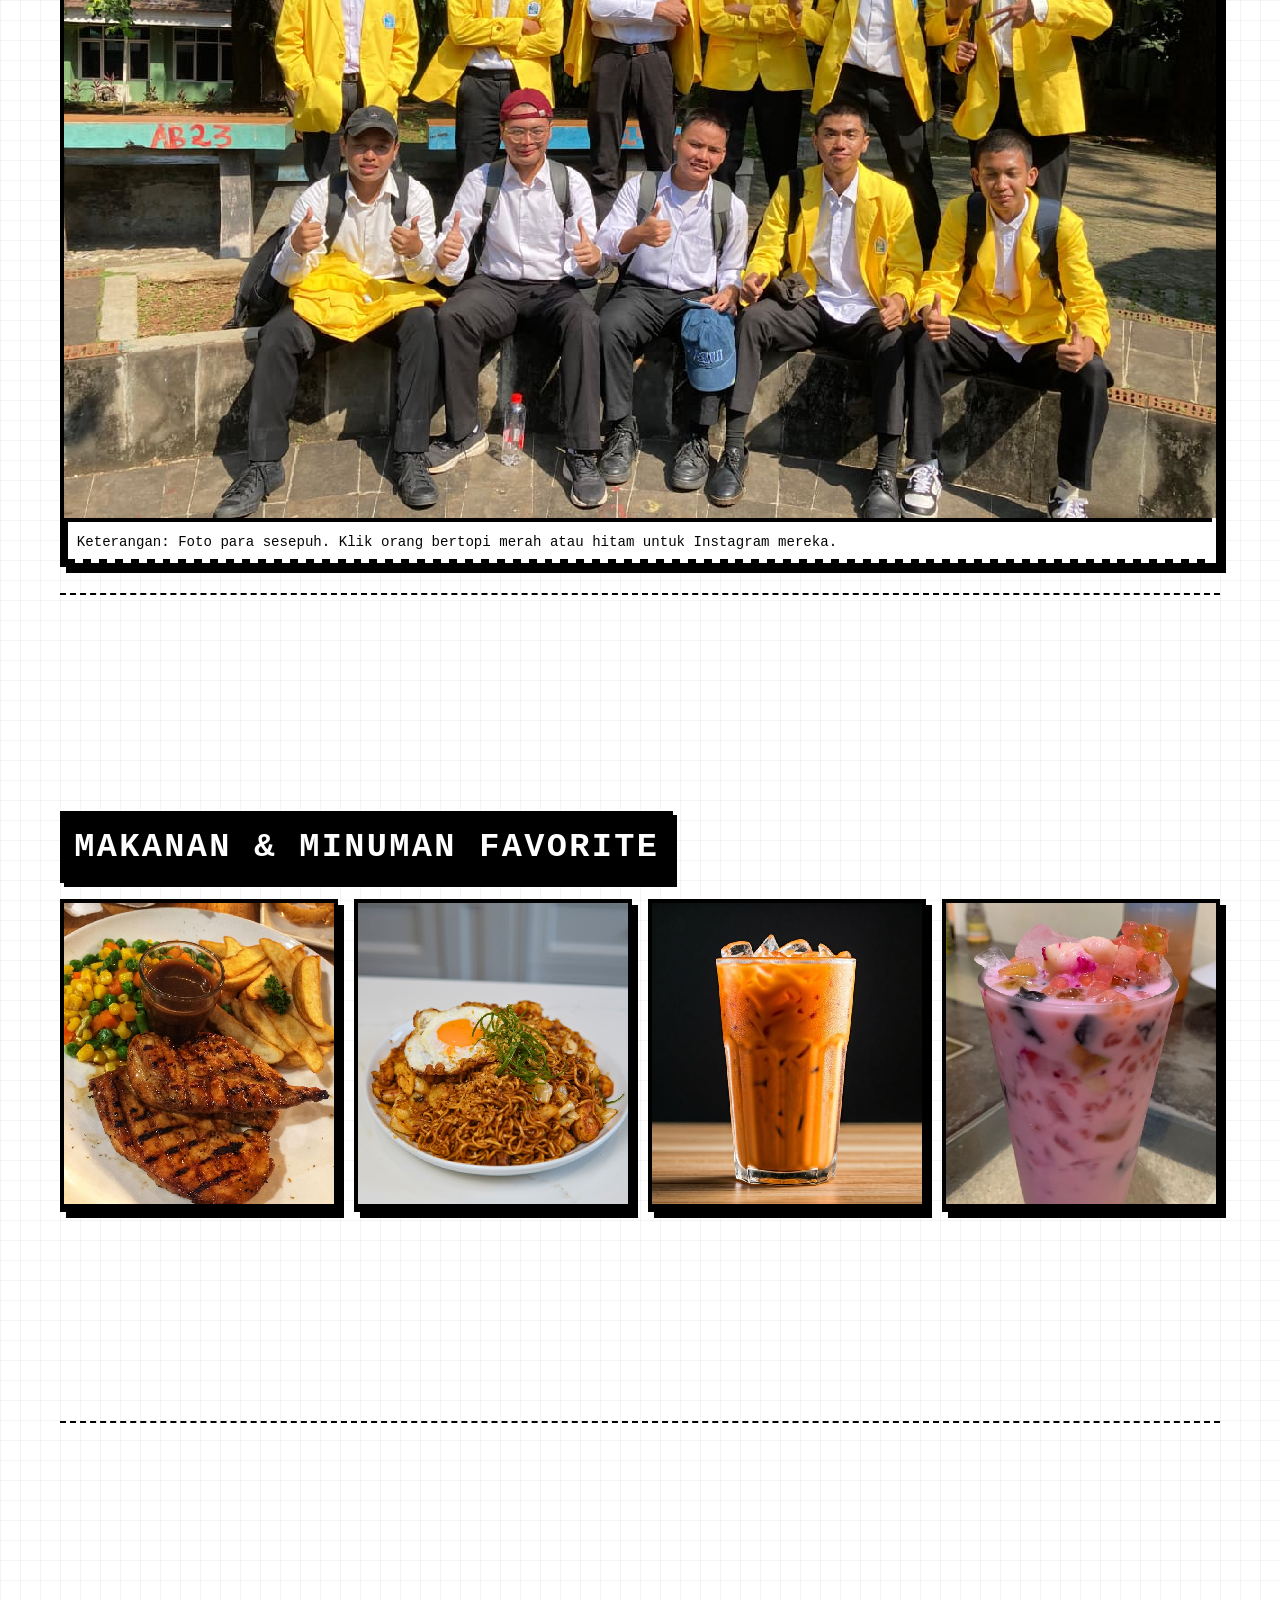
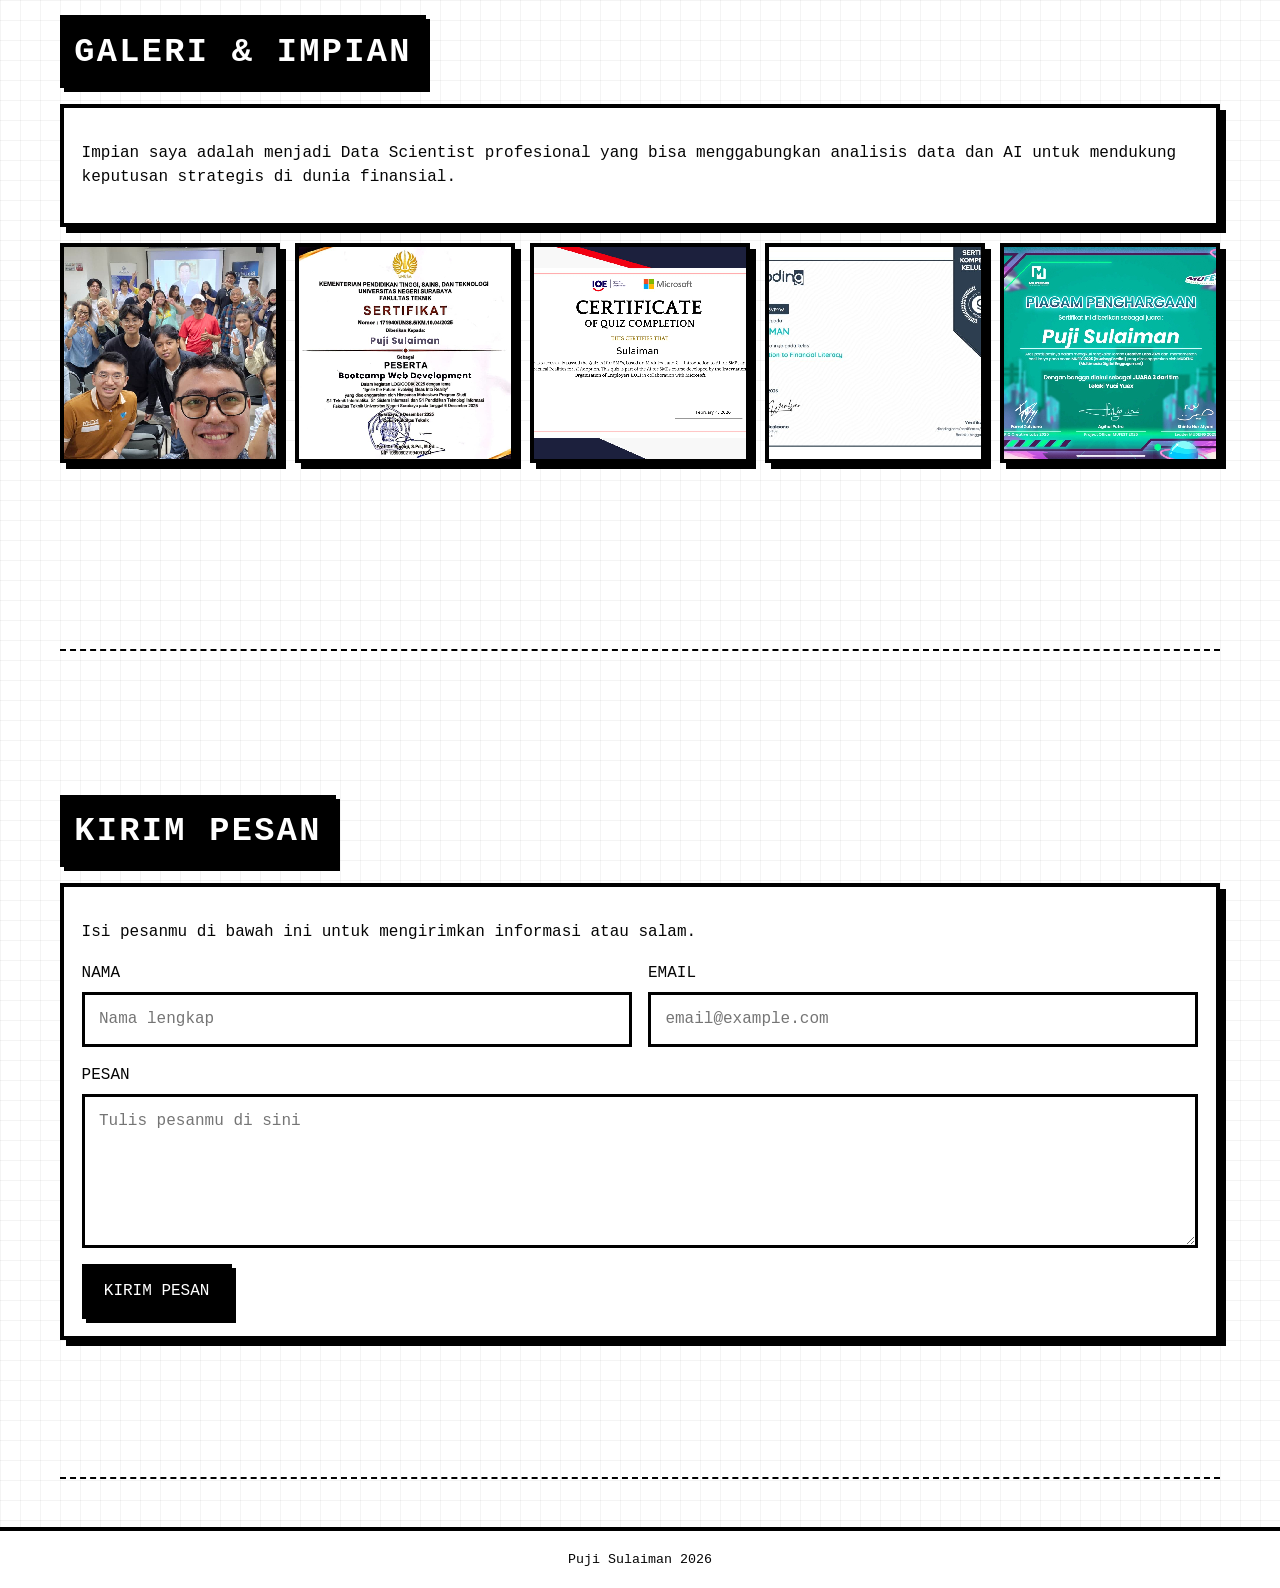
==== commit 4070af69: "Update index.html" ====
--- a/index.html
+++ b/index.html
@@ -179,7 +179,7 @@
         <div class="gallery-item reveal"><img src="images/net.jpeg" alt="Momen 1"></div>
         <div class="gallery-item reveal"><img src="images/ser.jpeg" alt="Momen 2"></div>
         <div class="gallery-item reveal"><img src="images/mic.jpeg" alt="Momen 3"></div>
-        <div class="gallery-item reveal"><img src="images/4.jpeg" alt="Momen 4"></div>
+        <div class="gallery-item reveal"><img src="images/dic.jpeg" alt="Momen 4"></div>
         <div class="gallery-item reveal"><img src="images/5.jpeg" alt="Momen 5"></div>
       </div>
     </section>
